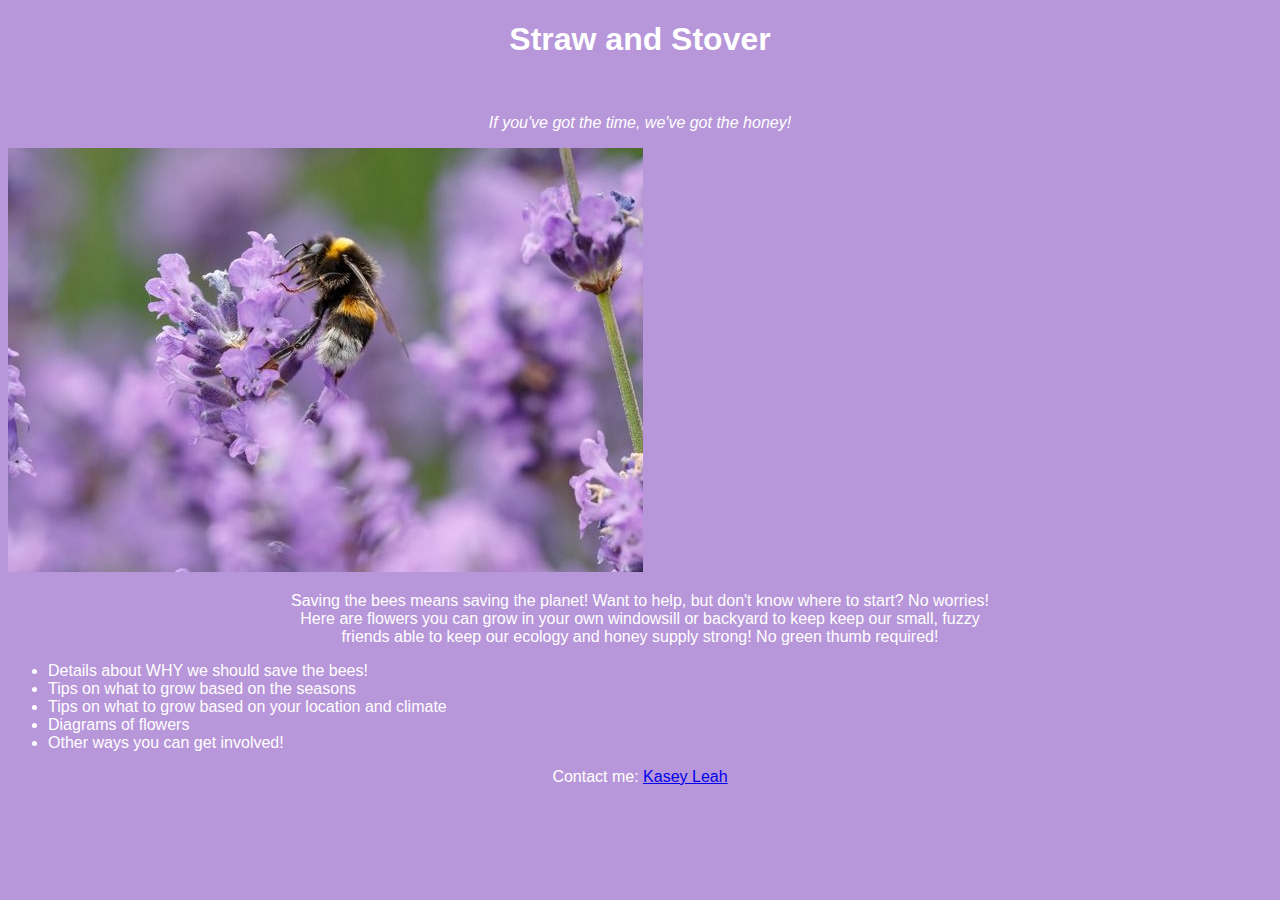
==== unit_3/index1.html @ f7eca20a "unit 3, week 3 of coding class" ====
<!DOCTYPE html>
<html>
<head>
    <link href="css/style1.css" rel="stylesheet">
</head>    
<title>
    <h1>Straw and Stover</h1>
</title>
<body>
    <h1>Straw and Stover</h1> <br>
    <p><i>If you've got the time, we've got the honey!</i></p>
    
    <img src="images/bees.jpg" alt="bees"
      title="bees">
    
    <p>Saving the bees means saving the planet! Want to help, but don't know where to start? No worries!
    <br>Here are flowers you can grow in your own windowsill or backyard to keep keep our small, fuzzy
    <br>friends able to keep our ecology and honey supply strong! No green thumb required!</p>
    
    <ul>
    <li>Details about WHY we should save the bees!</li>    
    <li>Tips on what to grow based on the seasons</li>
    <li>Tips on what to grow based on your location and climate</li>
    <li>Diagrams of flowers</li>
    <li>Other ways you can get involved!</li>   
    </ul>
    
    <p>Contact me: <a href="mailto: klgreenbaum@gmail.com">Kasey Leah</a></p>
</body>
</html>
---- unit_3/css/style1.css ----
body {
    background-color: #B796D9;
}

h1 {
    color: #FFFFFF;
    text-align: center;
    font-family: sans-serif
}

li{
    color: #FFFFFF;
    font-family: sans-serif;
}

i, p {
    color: #FFFFFF;
    font-family: sans-serif;
}

p {
    font-style: normal;
    text-align: center;
    font-family: sans-serif;
    color: #FFFFFF
}
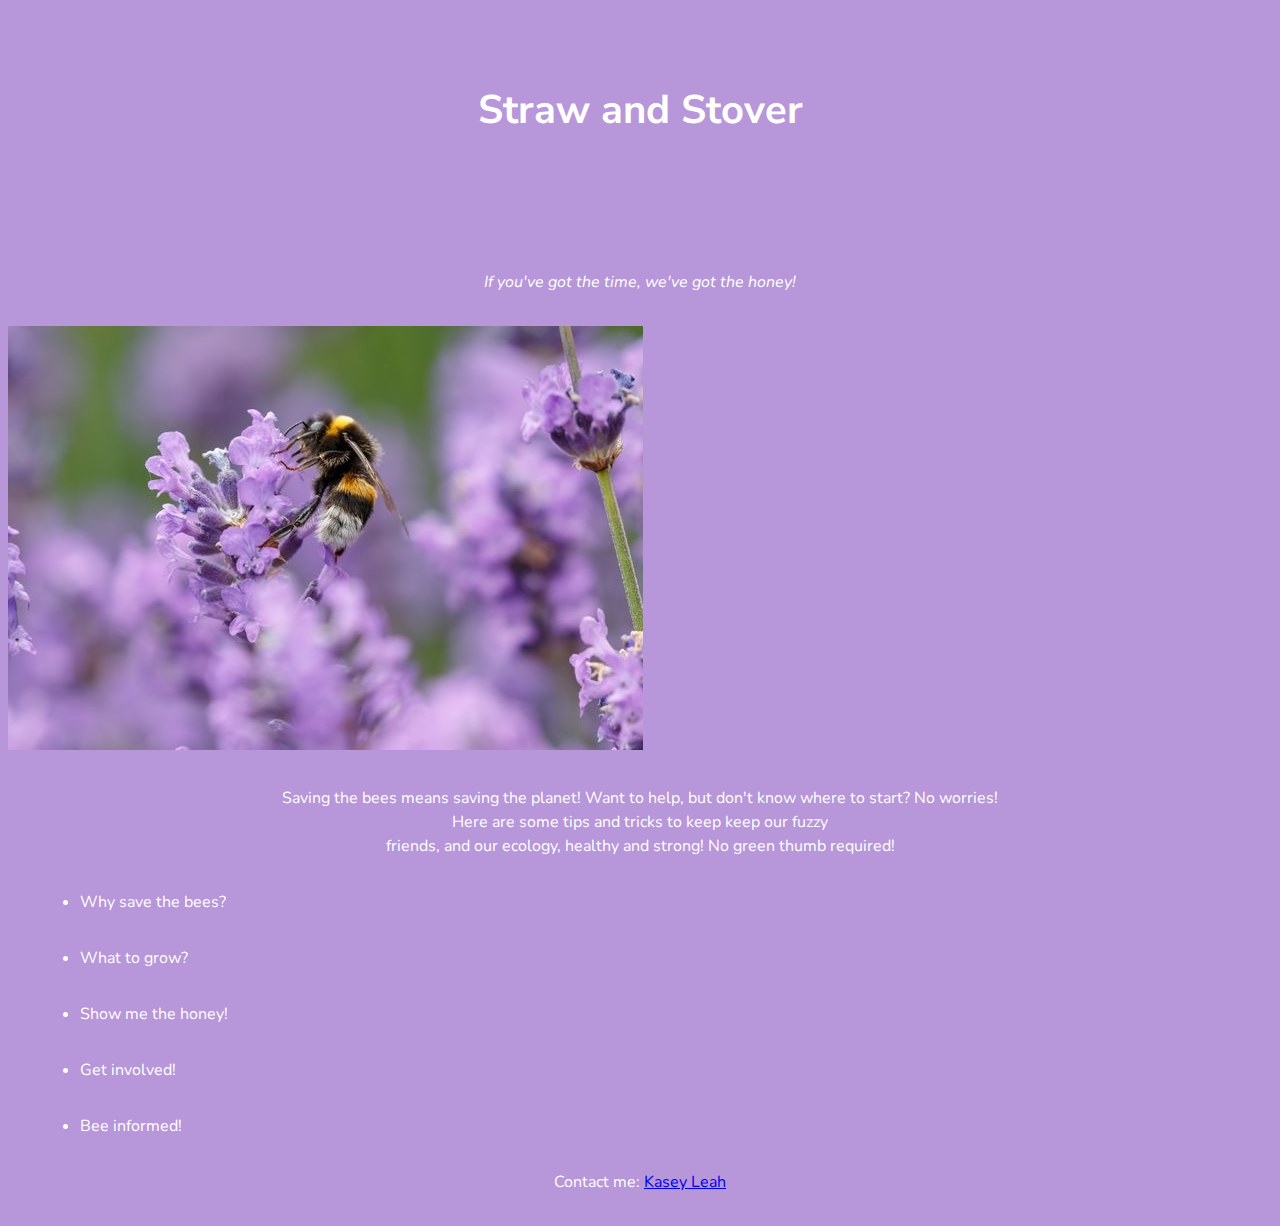
==== commit eca70120: "Unit 4 Updates to Website" ====
--- a/unit_3/index1.html
+++ b/unit_3/index1.html
@@ -14,15 +14,15 @@
       title="bees">
     
     <p>Saving the bees means saving the planet! Want to help, but don't know where to start? No worries!
-    <br>Here are flowers you can grow in your own windowsill or backyard to keep keep our small, fuzzy
-    <br>friends able to keep our ecology and honey supply strong! No green thumb required!</p>
+    <br>Here are some tips and tricks to keep keep our fuzzy
+    <br>friends, and our ecology, healthy and strong! No green thumb required!</p>
     
     <ul>
-    <li>Details about WHY we should save the bees!</li>    
-    <li>Tips on what to grow based on the seasons</li>
-    <li>Tips on what to grow based on your location and climate</li>
-    <li>Diagrams of flowers</li>
-    <li>Other ways you can get involved!</li>   
+    <li>Why save the bees?</li>    
+    <li>What to grow?</li>
+    <li>Show me the honey!</li>
+    <li>Get involved!</li>
+    <li>Bee informed!</li>   
     </ul>
     
     <p>Contact me: <a href="mailto: klgreenbaum@gmail.com">Kasey Leah</a></p>
--- a/unit_3/css/style1.css
+++ b/unit_3/css/style1.css
@@ -1,3 +1,6 @@
+@import url('https://fonts.googleapis.com/css?family=Nunito|Nunito+Sans:600i&display=swap');
+@import url('https://fonts.googleapis.com/css?family=Nunito&display=swap');
+
 body {
     background-color: #B796D9;
 }
@@ -5,22 +8,34 @@
 h1 {
     color: #FFFFFF;
     text-align: center;
-    font-family: sans-serif
+    font-family: 'Nunito Sans', sans-serif;
+    font-size: 40px;
+    line-height: 1.5em;
+    margin: 2em;
 }
 
 li{
     color: #FFFFFF;
-    font-family: sans-serif;
+    font-family: 'Nunito', sans-serif;
+    font-size: 16px;
+    line-height: 1.5em;
+    margin: 2em;
 }
 
 i, p {
     color: #FFFFFF;
-    font-family: sans-serif;
+    font-family: 'Nunito', sans-serif;
+    font-size: 16px;
+    line-height: 1.5em;
+    margin: 2em;
 }
 
 p {
     font-style: normal;
     text-align: center;
-    font-family: sans-serif;
-    color: #FFFFFF
+    font-family: 'Nunito', sans-serif;
+    color: #FFFFFF;
+    font-size: 16px;
+    line-height: 1.5em;
+    margin: 2em;
 }
